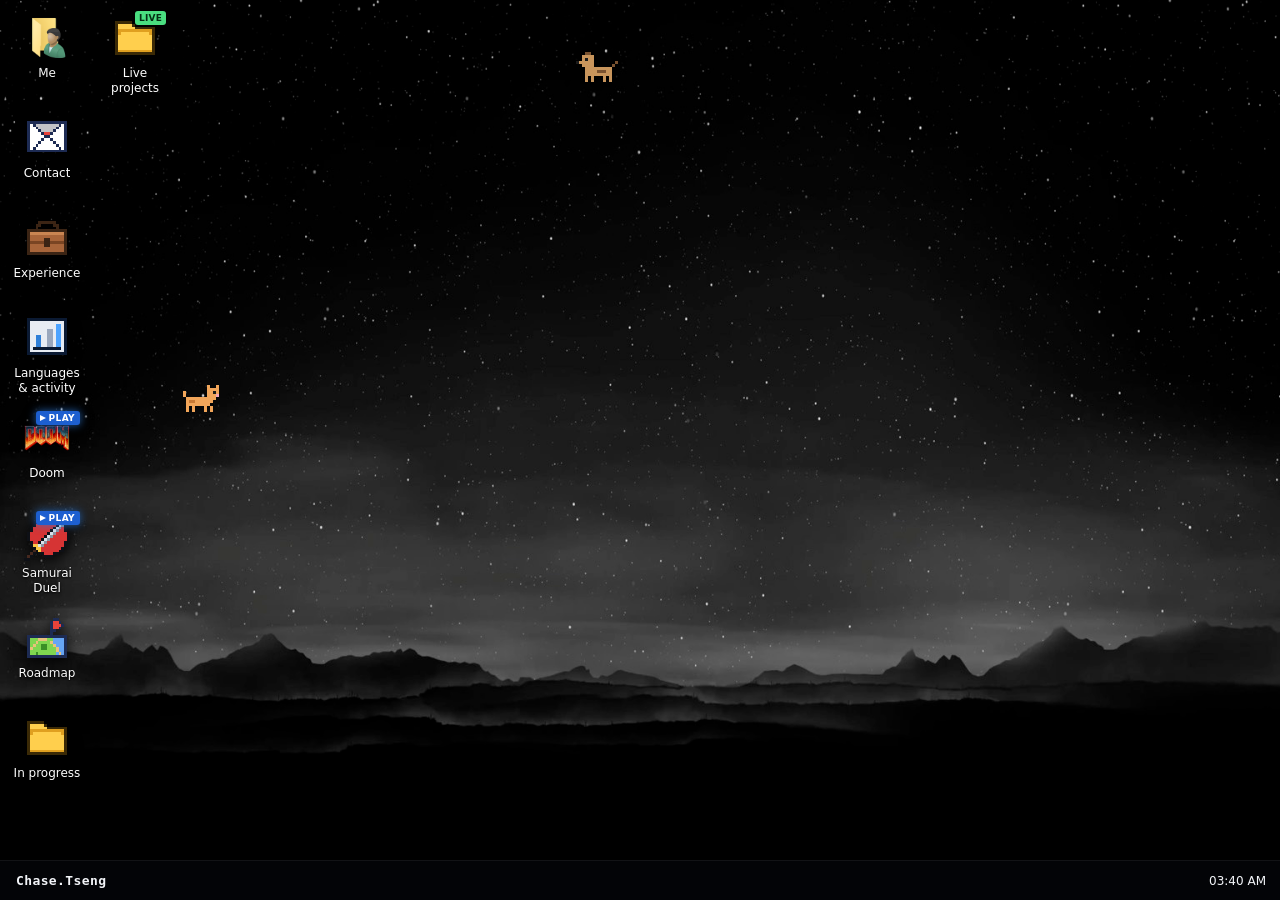
==== index.html @ 50e64ac9 "List claude-easy-mcp as live next to the Form limiter Co-Authored-By: Claude Opus 5.5 <noreply@anthr" ====
<!doctype html>
<html lang="en">
<head>
<meta charset="utf-8">
<meta name="viewport" content="width=device-width, initial-scale=1, viewport-fit=cover">
<title>Chase Tseng · ChaseOS</title>
<meta name="description" content="Chase Tseng, infrastructure and automation engineer in Hsinchu. A desktop in the browser with his live projects, experience and roadmap.">
<meta name="theme-color" content="#000000">
<link rel="stylesheet" href="./os/os.css?v=20261112a">
<script>document.documentElement.classList.add("js");</script>
</head>
<body>

<!-- Plain version: shown without JavaScript, and read by search engines. -->
<main class="fallback">
  <h1>Chase Tseng</h1>
  <p>Infrastructure and automation engineer in Hsinchu, Taiwan. I run IT systems and write the Python that automates them.</p>
  <h2>Live now</h2>
  <ul>
    <li><a href="https://2026ascdiscordbot-production.up.railway.app">ASC Bot admin console</a> (Railway)</li>
    <li><a href="https://chase5ws.github.io/2026_asc_web3_website/">ASC community website</a> (GitHub Pages)</li>
    <li><a href="https://chase5ws.github.io/2026_wow_forever_mbti/">WoW Forever MBTI quiz</a> (GitHub Pages)</li>
    <li><a href="https://2026googleformlimiter-production.up.railway.app">Google Form limiter</a> (Railway)</li>
    <li><a href="https://2026claudeeasymcp-production.up.railway.app">claude-easy-mcp</a> (Railway, owner sign-in)</li>
  </ul>
  <h2>Source</h2>
  <ul>
    <li><a href="https://github.com/chase5ws/2026_asc_discord_bot">ASC Bot</a></li>
    <li><a href="https://github.com/chase5ws/2026_asc_web3_website">ASC community website</a></li>
    <li><a href="https://github.com/chase5ws/2026_wow_forever_mbti">WoW Forever MBTI quiz</a></li>
    <li><a href="https://github.com/chase5ws/2026_google_wallpaper_customized">Live Wallpaper new tab</a></li>
    <li><a href="https://github.com/chase5ws/2026_google_form_limiter">Google Form limiter</a></li>
    <li><a href="https://github.com/chase5ws/2026_tool_si_fetch-_api_tool">RFID Backend Upload Tool</a></li>
    <li><a href="https://github.com/chase5ws/2026_system_python_leave_application_form">Automated Leave Request System</a></li>
    <li><a href="https://github.com/chase5ws/2026_system_python_work_report_log">Timesheet Analytics</a></li>
    <li><a href="https://github.com/chase5ws/2024_web3_solidity_asc_smart_contract">NFT Whitelist Smart Contract</a></li>
    <li><a href="https://github.com/chase5ws/2023_discord_python_auto_api_speaker">Trading Signals to Discord</a></li>
  </ul>
  <h2>Contact</h2>
  <p><a href="mailto:chase5ws@gmail.com">chase5ws@gmail.com</a> · <a href="https://www.linkedin.com/in/chase5ws/">LinkedIn</a> · <a href="https://github.com/chase5ws">GitHub</a> · <a href="https://github.com/chase5ws/chase5ws">Source of this site</a></p>
</main>

<div class="os" aria-label="ChaseOS desktop">
  <div id="wall" class="wall" aria-hidden="true">
    <video class="wall__video" src="./os/wallpaper.mp4" poster="./os/wallpaper.jpg" autoplay muted loop playsinline preload="auto"></video>
  </div>

  <div class="desktop" id="desktop">
    <h1 class="sr">Chase Tseng, infrastructure and automation engineer</h1>
    <ul id="icons" class="icons" aria-label="Desktop"></ul>
    <div id="windows" class="windows"></div>
  </div>

  <footer class="taskbar">
    <button type="button" id="tb-name" class="tb-name">Chase.Tseng</button>
    <time id="clock" class="clock"></time>
  </footer>
</div>

<script src="./os/data.js?v=20261112a"></script>
<script src="./os/os.js?v=20261112a"></script>
<script src="./os/zoo.js?v=20261112a"></script>
<script>
  // Respect reduced motion: show the still poster instead of the looping video.
  if (matchMedia("(prefers-reduced-motion: reduce)").matches) { const v = document.querySelector(".wall__video"); v.removeAttribute("autoplay"); v.pause(); }
</script>
</body>
</html>
---- os/os.css ----
/* ChaseOS: a simple dark desktop in the spirit of daedalOS. One icon, one thing. */
:root {
  color-scheme: dark;
  --font: "Segoe UI", system-ui, -apple-system, "Helvetica Neue", "Noto Sans TC", sans-serif;
  --mono: "Cascadia Code", "Cascadia Mono", "SF Mono", ui-monospace, Menlo, Consolas, monospace;
  --text: #f2f4f8;
  --muted: #a9b1bf;
  --accent: #3b9cff;
  --accent-ink: #ffffff;
  --live: #4ade80;
  --win: #121419;
  --win-bar: #0c0e12;
  --win-line: rgba(255, 255, 255, 0.09);
  --card: rgba(255, 255, 255, 0.05);
  --hover: rgba(255, 255, 255, 0.08);
  --press: rgba(255, 255, 255, 0.04);
  --taskbar: rgba(4, 5, 8, 0.92);
  --taskbar-h: 40px;
}

*, *::before, *::after { box-sizing: border-box; }
html, body { margin: 0; height: 100%; overflow: clip; }
body { font: 14px/1.5 var(--font); color: var(--text); background: #08111f; -webkit-font-smoothing: antialiased; }
button, input { font: inherit; color: inherit; }
button { cursor: default; }
a { color: var(--accent); }
svg { display: block; }
[hidden] { display: none !important; }
.sr { position: absolute; width: 1px; height: 1px; overflow: hidden; clip-path: inset(50%); white-space: nowrap; }
:focus-visible { outline: 2px solid var(--accent); outline-offset: 2px; }
body.is-dragging, body.is-dragging * { user-select: none; }

/* Plain page without JavaScript (also what search engines read). */
.fallback { max-width: 680px; margin: 0 auto; padding: 48px 20px; background: #fff; color: #1a1a1a; min-height: 100%; overflow: auto; }
.fallback a { color: #0b5cad; }
.os { display: none; }
.js .fallback { display: none; }
.js .os { display: block; height: 100dvh; }

/* ---------- wallpaper: looping night-sky video (os/wallpaper.mp4) ---------- */
.wall { position: fixed; inset: 0; z-index: 0; overflow: hidden; background: #000 url("./wallpaper.jpg") center / cover no-repeat; }
.wall__video { position: absolute; inset: 0; width: 100%; height: 100%; object-fit: cover; pointer-events: none; }

/* ---------- desktop ---------- */
.desktop { position: absolute; inset: 0 0 var(--taskbar-h) 0; z-index: 1; }
.icons { list-style: none; margin: 0; padding: 8px 6px; display: grid; grid-auto-flow: column; grid-template-rows: repeat(auto-fill, 96px); grid-auto-columns: 86px; gap: 4px 2px; height: 100%; align-content: start; }
.dicon { width: 82px; padding: 6px 2px 4px; display: grid; justify-items: center; gap: 5px; border: 1px solid transparent; background: none; color: #fff; text-align: center; font-size: 12px; line-height: 1.25; }
.dicon__img { position: relative; width: 46px; height: 46px; filter: drop-shadow(0 3px 6px rgba(0, 0, 0, 0.45)); }
.dicon__img > svg, .dicon__img > img { width: 46px; height: 46px; display: block; }
.dicon__img > img { border-radius: 10px; object-fit: cover; }
.dicon__live { position: absolute; right: -8px; top: -4px; padding: 0 4px; border-radius: 3px; background: var(--live); color: #052e14; font: 700 9px/14px var(--font); letter-spacing: 0.02em; }
.dicon__label { display: -webkit-box; -webkit-line-clamp: 2; -webkit-box-orient: vertical; overflow: hidden; overflow-wrap: anywhere; text-shadow: 0 1px 2px rgba(0, 0, 0, 0.9), 0 0 4px rgba(0, 0, 0, 0.6); }
.dicon:hover { background: rgba(255, 255, 255, 0.1); border-color: rgba(255, 255, 255, 0.14); }
.dicon.is-selected { background: rgba(59, 156, 255, 0.28); border-color: rgba(59, 156, 255, 0.55); }
.dicon.is-selected .dicon__label { -webkit-line-clamp: 4; }

/* ---------- windows ---------- */
.windows { position: absolute; inset: 0; pointer-events: none; }
.win { position: absolute; display: flex; flex-direction: column; min-width: 300px; min-height: 200px; pointer-events: auto; background: var(--win); border: 1px solid rgba(255, 255, 255, 0.12); box-shadow: 0 24px 60px rgba(0, 0, 0, 0.55), 0 2px 8px rgba(0, 0, 0, 0.4); overflow: hidden; outline: none; resize: both; }
.win:not(.is-active) { box-shadow: 0 12px 30px rgba(0, 0, 0, 0.4); }
.win:not(.is-active) .win__bar { color: var(--muted); }
.win.is-max { left: 0 !important; top: 0 !important; width: 100% !important; height: 100% !important; resize: none; border: 0; }
.win__bar { flex: none; display: flex; align-items: center; height: 32px; padding-left: 10px; gap: 8px; background: var(--win-bar); border-bottom: 1px solid var(--win-line); touch-action: none; }
.win.is-active .win__bar { background: #0f1218; }
.win__icon svg { width: 16px; height: 16px; }
.win__title { margin: 0; flex: 1; min-width: 0; font-size: 12px; font-weight: 400; white-space: nowrap; overflow: hidden; text-overflow: ellipsis; }
.win__btn { width: 44px; align-self: stretch; border: 0; background: none; display: grid; place-items: center; color: inherit; }
.win__btn svg { width: 10px; height: 10px; }
.win__btn:hover { background: var(--hover); }
.win__btn:active { background: var(--press); }
.win__btn--close:hover { background: #e81123; color: #fff; }
.win__body { flex: 1; min-height: 0; overflow: auto; }

/* window content */
.pad { padding: 22px 26px; }
.pad h3 { margin: 4px 0 8px; font-size: 24px; font-weight: 600; line-height: 1.2; }
.pad h4 { margin: 18px 0 4px; font-size: 15px; font-weight: 600; }
.pad p { margin: 0 0 8px; }
.muted { color: var(--muted); }
.small { font-size: 12px; }
.lede { font-size: 16px; }
.who { display: flex; align-items: center; gap: 16px; margin-bottom: 14px; }
.who h3 { margin: 0; }
.who p { margin: 0; }
.avatar { display: grid; place-items: center; width: 36px; height: 36px; border-radius: 50%; background: linear-gradient(135deg, #5aa2ff, #2557d6); color: #fff; font-weight: 700; font-size: 13px; flex: none; }
.avatar--l { width: 64px; height: 64px; font-size: 22px; }
.dot { display: inline-block; width: 8px; height: 8px; border-radius: 50%; background: var(--muted); flex: none; }
.status { display: inline-flex; align-items: center; gap: 8px; padding: 2px 10px; border-radius: 999px; background: var(--card); font-size: 12px; font-weight: 600; color: var(--muted); }
.status--live { color: var(--live); background: rgba(74, 222, 128, 0.12); }
.status--live .dot, .rows .dot { background: var(--live); box-shadow: 0 0 0 3px rgba(74, 222, 128, 0.2); }
.status--building { color: #fbbf24; background: rgba(251, 191, 36, 0.12); }
.status--building .dot { background: #fbbf24; }
.points { margin: 10px 0; padding-left: 20px; }
.points li { margin-bottom: 4px; }
.stack { margin-top: 12px !important; }
.actions { display: flex; flex-wrap: wrap; gap: 8px; margin-top: 18px; }
.btn { display: inline-flex; align-items: center; gap: 6px; min-height: 32px; padding: 0 14px; border: 1px solid rgba(255, 255, 255, 0.18); background: rgba(255, 255, 255, 0.06); color: var(--text); text-decoration: none; white-space: nowrap; }
.btn svg { width: 12px; height: 12px; }
.btn:hover { background: rgba(255, 255, 255, 0.12); }
.btn:active { background: rgba(255, 255, 255, 0.04); }
.btn--accent { background: var(--accent); border-color: var(--accent); color: var(--accent-ink); font-weight: 600; }
.btn--accent:hover { background: #5aaeff; }
.rows { list-style: none; margin: 10px 0 0; padding: 0; display: grid; gap: 6px; }
.rows li { display: grid; grid-template-columns: auto minmax(0, 1fr) auto; align-items: center; gap: 12px; padding: 8px 8px 8px 12px; background: var(--card); border: 1px solid var(--win-line); }
.rows span:nth-child(2) { display: grid; min-width: 0; }
.rows small { color: var(--muted); font-size: 12px; }
.hint { margin-top: 16px !important; }
.timeline { list-style: none; margin: 10px 0 0; padding: 0 0 0 18px; border-left: 2px solid var(--win-line); }
.timeline > li { position: relative; padding: 0 0 16px 8px; }
.timeline > li::before { content: ""; position: absolute; left: -25px; top: 6px; width: 10px; height: 10px; border-radius: 50%; background: var(--accent); box-shadow: 0 0 0 3px var(--win); }
.timeline h4 { margin: 0; }
.timeline p { margin: 0; }
.timeline ul { margin: 6px 0 0; padding-left: 18px; }
.steps { list-style: none; margin: 12px 0; padding: 0; display: grid; gap: 8px; }
.steps li { display: grid; grid-template-columns: 32px minmax(0, 1fr); gap: 12px; padding: 12px 14px; background: var(--card); border: 1px solid var(--win-line); }
.steps li.is-now { border-color: rgba(59, 156, 255, 0.6); }
.steps h4 { margin: 0; }
.steps p { margin: 0; }
.steps__n { display: grid; place-items: center; width: 30px; height: 30px; border-radius: 50%; background: var(--hover); font-weight: 600; }
.is-now .steps__n { background: var(--accent); }
.links { list-style: none; margin: 14px 0 0; padding: 0; display: grid; gap: 8px; }
.links li { display: grid; grid-template-columns: 84px minmax(0, 1fr); }
.links span { color: var(--muted); }


/* ---------- taskbar ---------- */
.taskbar { position: absolute; left: 0; right: 0; bottom: 0; z-index: 100001; height: var(--taskbar-h); display: flex; align-items: stretch; justify-content: space-between; background: var(--taskbar); backdrop-filter: blur(24px) saturate(1.4); -webkit-backdrop-filter: blur(24px) saturate(1.4); border-top: 1px solid rgba(255, 255, 255, 0.06); }
.tasks { list-style: none; margin: 0; padding: 0; display: flex; flex: 1; min-width: 0; overflow: hidden; }
.task { position: relative; height: 100%; display: flex; align-items: center; gap: 8px; width: 170px; padding: 0 10px; border: 0; background: none; font-size: 12px; text-align: left; }
.task svg { width: 22px; height: 22px; flex: none; }
.task span { white-space: nowrap; overflow: hidden; text-overflow: ellipsis; }
.task::after { content: ""; position: absolute; left: 4px; right: 4px; bottom: 0; height: 2px; background: var(--accent); opacity: 0.55; }
.task:hover { background: var(--hover); }
.task.is-active { background: rgba(255, 255, 255, 0.12); }
.task.is-active::after { opacity: 1; }
.clock { display: grid; align-content: center; padding: 0 14px; font-size: 12px; }
/* pixel zoo walking along the taskbar (os/zoo.js) */
.zoo { position: fixed; left: 0; top: 0; z-index: 100002; pointer-events: none; image-rendering: pixelated; }
.zoo-hover, .zoo-hover * { cursor: grab !important; }
.zoo-grabbing, .zoo-grabbing * { cursor: grabbing !important; user-select: none; }

/* ---------- small screens ---------- */
@media (max-width: 720px) {
  .icons { grid-auto-flow: row; grid-template-rows: none; grid-template-columns: repeat(4, minmax(0, 1fr)); grid-auto-columns: auto; height: auto; }
  .dicon { width: 100%; }
  .win { resize: none; }
  .task { width: auto; max-width: 140px; }
}
@media (prefers-reduced-motion: reduce) {
  *, *::before, *::after { transition: none !important; animation: none !important; }
}

/* project images used as icons */
.win__icon img, .task img { width: 18px; height: 18px; border-radius: 4px; object-fit: cover; display: block; }
.task img { width: 22px; height: 22px; }
.who__pic { width: 64px; height: 64px; flex: none; }
.who__pic svg, .who__pic img { width: 64px; height: 64px; display: block; border-radius: 14px; object-fit: cover; }
.rows__pic { width: 32px; height: 32px; }
.rows__pic svg, .rows__pic img { width: 32px; height: 32px; display: block; border-radius: 8px; object-fit: cover; }
.dicon__img > img { border-radius: 0; filter: drop-shadow(0 3px 6px rgba(0, 0, 0, 0.45)); }
.dicon__img > img[src*="asc-"], .dicon__img > img[src*="wallpaper"], .dicon__img > img[src*="form-limiter"] { border-radius: 10px; }
.empty { display: grid; place-content: center; text-align: center; height: 100%; }
.links li > span:last-child { color: var(--text); }
.links li > span:first-child { color: var(--muted); }
/* pixel icons stay crisp at any size */
img[src*="/contact."], img[src*="/experience."], img[src*="/roadmap."], img[src*="/mbti."], img[src*="/easy-mcp."], img[src*="/it-ops-ai."], img[src*="/asc-"], img[src*="/wallpaper."], img[src*="/form-limiter."], img[src*="/folder."], img[src*="/stats."], img[src*="/duel."] { image-rendering: pixelated; border-radius: 0 !important; object-fit: contain !important; }

/* Projects folder and stats card */
.folder { list-style: none; margin: 0; padding: 14px; display: flex; flex-wrap: wrap; gap: 6px; }
.dicon--dark .dicon__label { text-shadow: none; }
.dicon--dark:hover { background: var(--hover); }
.stats-card { margin-top: 8px; padding: 10px; border-radius: 6px; background: #f4f6f9; }
.stats-card img { display: block; width: 100%; height: auto; }

/* game windows: the page fills the window */
.win__body--frame { overflow: hidden; background: #000; }
.win__frame { display: block; width: 100%; height: 100%; border: 0; background: #000; }
body.is-dragging iframe { pointer-events: none; }
img[src*="/doom."] { object-fit: contain !important; border-radius: 0 !important; }

/* playable games: a small play badge on the desktop icon */
.dicon__play { position: absolute; right: -10px; top: -4px; display: flex; align-items: center; gap: 3px; padding: 0 5px 0 4px; border-radius: 3px; background: #1d5fd0; color: #fff; font: 700 9px/14px var(--font); letter-spacing: .04em; box-shadow: 0 0 8px rgba(42,118,210,.8); white-space: nowrap; }
.dicon__play::before { content: ""; border-left: 6px solid #fff; border-top: 3.5px solid transparent; border-bottom: 3.5px solid transparent; }
.dicon:hover .dicon__play { background: #2a76d2; box-shadow: 0 0 12px rgba(80,150,255,.95); }

/* game launcher shown before a game loads */
.launch { height: 100%; overflow: auto; padding: 22px 26px; display: flex; flex-direction: column; gap: 14px; background: radial-gradient(ellipse at 50% 0%, #0b1a33 0%, #05070b 70%); }
.launch__head { display: flex; align-items: center; gap: 14px; }
.launch__head h3 { margin: 0 0 2px; }
.launch__head p { margin: 0; }
.launch__pic img { width: 64px; height: 64px; object-fit: contain; display: block; }
.keys { border-collapse: collapse; font-size: 13px; }
.keys td { padding: 4px 12px 4px 0; vertical-align: middle; }
.keys td:first-child { white-space: nowrap; width: 1%; }
.keys kbd { display: inline-block; min-width: 22px; padding: 2px 7px; border: 1px solid #2a76d2; border-radius: 4px; background: #101a2a; color: #cfe3ff; font: 600 12px/18px "Cascadia Mono", ui-monospace, Menlo, monospace; text-align: center; }
.launch__mouse { display: flex; align-items: center; gap: 10px; font-size: 13px; }
.launch__mouse input { flex: 0 1 220px; accent-color: #2a76d2; }
.launch__mouse output { font: 600 12px "Cascadia Mono", ui-monospace, Menlo, monospace; color: #cfe3ff; min-width: 46px; }
.launch__go { align-self: flex-start; padding: 8px 22px; font-size: 14px; }

/* taskbar name: opens This PC */
.tb-name { border: 0; background: none; padding: 0 16px; color: var(--text); font: 600 13px/1 "Cascadia Mono", ui-monospace, Menlo, Consolas, monospace; letter-spacing: .03em; }
.tb-name:hover, .tb-name:focus-visible { background: var(--hover); color: #6fb2ff; outline: none; }
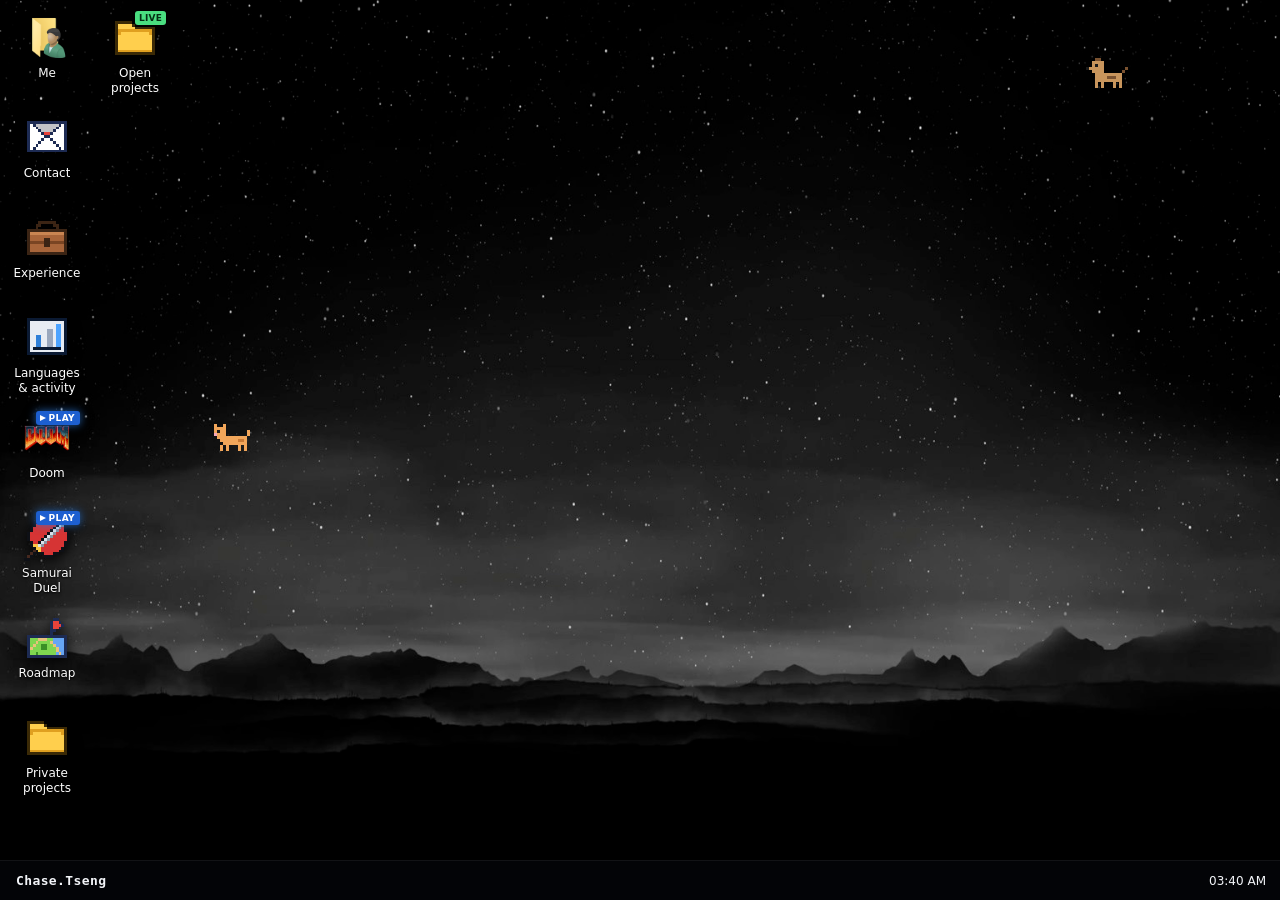
==== commit 06b6ef6d: "Split projects into open and private Open projects keep repo and live demo links; private ones (ASC " ====
--- a/index.html
+++ b/index.html
@@ -6,7 +6,7 @@
 <title>Chase Tseng · ChaseOS</title>
 <meta name="description" content="Chase Tseng, infrastructure and automation engineer in Hsinchu. A desktop in the browser with his live projects, experience and roadmap.">
 <meta name="theme-color" content="#000000">
-<link rel="stylesheet" href="./os/os.css?v=20261112a">
+<link rel="stylesheet" href="./os/os.css?v=20261112b">
 <script>document.documentElement.classList.add("js");</script>
 </head>
 <body>
@@ -15,17 +15,14 @@
 <main class="fallback">
   <h1>Chase Tseng</h1>
   <p>Infrastructure and automation engineer in Hsinchu, Taiwan. I run IT systems and write the Python that automates them.</p>
-  <h2>Live now</h2>
+  <h2>Open projects: live demos</h2>
   <ul>
-    <li><a href="https://2026ascdiscordbot-production.up.railway.app">ASC Bot admin console</a> (Railway)</li>
     <li><a href="https://chase5ws.github.io/2026_asc_web3_website/">ASC community website</a> (GitHub Pages)</li>
     <li><a href="https://chase5ws.github.io/2026_wow_forever_mbti/">WoW Forever MBTI quiz</a> (GitHub Pages)</li>
     <li><a href="https://2026googleformlimiter-production.up.railway.app">Google Form limiter</a> (Railway)</li>
-    <li><a href="https://2026claudeeasymcp-production.up.railway.app">claude-easy-mcp</a> (Railway, owner sign-in)</li>
   </ul>
-  <h2>Source</h2>
+  <h2>Open projects: source</h2>
   <ul>
-    <li><a href="https://github.com/chase5ws/2026_asc_discord_bot">ASC Bot</a></li>
     <li><a href="https://github.com/chase5ws/2026_asc_web3_website">ASC community website</a></li>
     <li><a href="https://github.com/chase5ws/2026_wow_forever_mbti">WoW Forever MBTI quiz</a></li>
     <li><a href="https://github.com/chase5ws/2026_google_wallpaper_customized">Live Wallpaper new tab</a></li>
@@ -35,6 +32,12 @@
     <li><a href="https://github.com/chase5ws/2026_system_python_work_report_log">Timesheet Analytics</a></li>
     <li><a href="https://github.com/chase5ws/2024_web3_solidity_asc_smart_contract">NFT Whitelist Smart Contract</a></li>
     <li><a href="https://github.com/chase5ws/2023_discord_python_auto_api_speaker">Trading Signals to Discord</a></li>
+  </ul>
+  <h2>Private projects</h2>
+  <ul>
+    <li>ASC Bot, a Discord bot that communities license per server, run from a web admin</li>
+    <li>claude-easy-mcp, one MCP server that gives every AI coding agent the same project memory</li>
+    <li>IT Ops AI Assistant, a LINE bot that answers IT questions from internal SOPs (building)</li>
   </ul>
   <h2>Contact</h2>
   <p><a href="mailto:chase5ws@gmail.com">chase5ws@gmail.com</a> · <a href="https://www.linkedin.com/in/chase5ws/">LinkedIn</a> · <a href="https://github.com/chase5ws">GitHub</a> · <a href="https://github.com/chase5ws/chase5ws">Source of this site</a></p>
@@ -57,9 +60,9 @@
   </footer>
 </div>
 
-<script src="./os/data.js?v=20261112a"></script>
-<script src="./os/os.js?v=20261112a"></script>
-<script src="./os/zoo.js?v=20261112a"></script>
+<script src="./os/data.js?v=20261112b"></script>
+<script src="./os/os.js?v=20261112b"></script>
+<script src="./os/zoo.js?v=20261112b"></script>
 <script>
   // Respect reduced motion: show the still poster instead of the looping video.
   if (matchMedia("(prefers-reduced-motion: reduce)").matches) { const v = document.querySelector(".wall__video"); v.removeAttribute("autoplay"); v.pause(); }
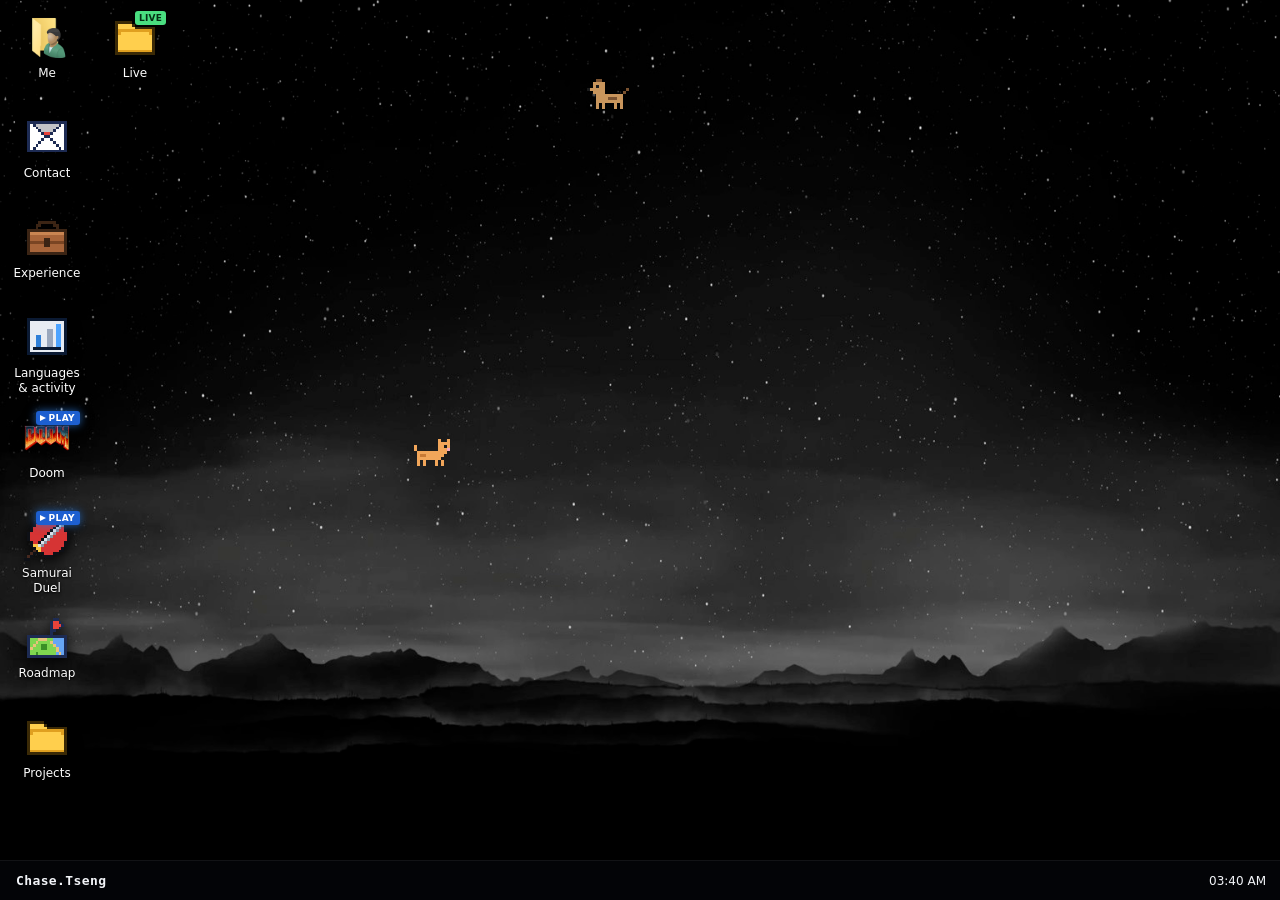
==== commit 58449dd2: "Split README into public sites, public projects and private projects ASC Bot joins the public sites " ====
--- a/index.html
+++ b/index.html
@@ -6,7 +6,7 @@
 <title>Chase Tseng · ChaseOS</title>
 <meta name="description" content="Chase Tseng, infrastructure and automation engineer in Hsinchu. A desktop in the browser with his live projects, experience and roadmap.">
 <meta name="theme-color" content="#000000">
-<link rel="stylesheet" href="./os/os.css?v=20261112b">
+<link rel="stylesheet" href="./os/os.css?v=20261112c">
 <script>document.documentElement.classList.add("js");</script>
 </head>
 <body>
@@ -15,27 +15,24 @@
 <main class="fallback">
   <h1>Chase Tseng</h1>
   <p>Infrastructure and automation engineer in Hsinchu, Taiwan. I run IT systems and write the Python that automates them.</p>
-  <h2>Open projects: live demos</h2>
+  <h2>Public sites</h2>
   <ul>
+    <li><a href="https://chase5ws.github.io/2026_wow_forever_mbti/">WoW Forever MBTI quiz</a> (GitHub Pages)</li>
     <li><a href="https://chase5ws.github.io/2026_asc_web3_website/">ASC community website</a> (GitHub Pages)</li>
-    <li><a href="https://chase5ws.github.io/2026_wow_forever_mbti/">WoW Forever MBTI quiz</a> (GitHub Pages)</li>
     <li><a href="https://2026googleformlimiter-production.up.railway.app">Google Form limiter</a> (Railway)</li>
+    <li><a href="https://2026ascdiscordbot-production.up.railway.app">ASC Bot admin console demo</a> (Railway)</li>
   </ul>
-  <h2>Open projects: source</h2>
+  <h2>Public projects</h2>
   <ul>
-    <li><a href="https://github.com/chase5ws/2026_asc_web3_website">ASC community website</a></li>
-    <li><a href="https://github.com/chase5ws/2026_wow_forever_mbti">WoW Forever MBTI quiz</a></li>
     <li><a href="https://github.com/chase5ws/2026_google_wallpaper_customized">Live Wallpaper new tab</a></li>
-    <li><a href="https://github.com/chase5ws/2026_google_form_limiter">Google Form limiter</a></li>
+    <li><a href="https://github.com/chase5ws/2024_web3_solidity_asc_smart_contract">NFT Whitelist Smart Contract</a></li>
     <li><a href="https://github.com/chase5ws/2026_tool_si_fetch-_api_tool">RFID Backend Upload Tool</a></li>
+    <li><a href="https://github.com/chase5ws/2026_system_python_work_report_log">Timesheet Analytics</a></li>
     <li><a href="https://github.com/chase5ws/2026_system_python_leave_application_form">Automated Leave Request System</a></li>
-    <li><a href="https://github.com/chase5ws/2026_system_python_work_report_log">Timesheet Analytics</a></li>
-    <li><a href="https://github.com/chase5ws/2024_web3_solidity_asc_smart_contract">NFT Whitelist Smart Contract</a></li>
     <li><a href="https://github.com/chase5ws/2023_discord_python_auto_api_speaker">Trading Signals to Discord</a></li>
   </ul>
   <h2>Private projects</h2>
   <ul>
-    <li>ASC Bot, a Discord bot that communities license per server, run from a web admin</li>
     <li>claude-easy-mcp, one MCP server that gives every AI coding agent the same project memory</li>
     <li>IT Ops AI Assistant, a LINE bot that answers IT questions from internal SOPs (building)</li>
   </ul>
@@ -60,9 +57,9 @@
   </footer>
 </div>
 
-<script src="./os/data.js?v=20261112b"></script>
-<script src="./os/os.js?v=20261112b"></script>
-<script src="./os/zoo.js?v=20261112b"></script>
+<script src="./os/data.js?v=20261112c"></script>
+<script src="./os/os.js?v=20261112c"></script>
+<script src="./os/zoo.js?v=20261112c"></script>
 <script>
   // Respect reduced motion: show the still poster instead of the looping video.
   if (matchMedia("(prefers-reduced-motion: reduce)").matches) { const v = document.querySelector(".wall__video"); v.removeAttribute("autoplay"); v.pause(); }
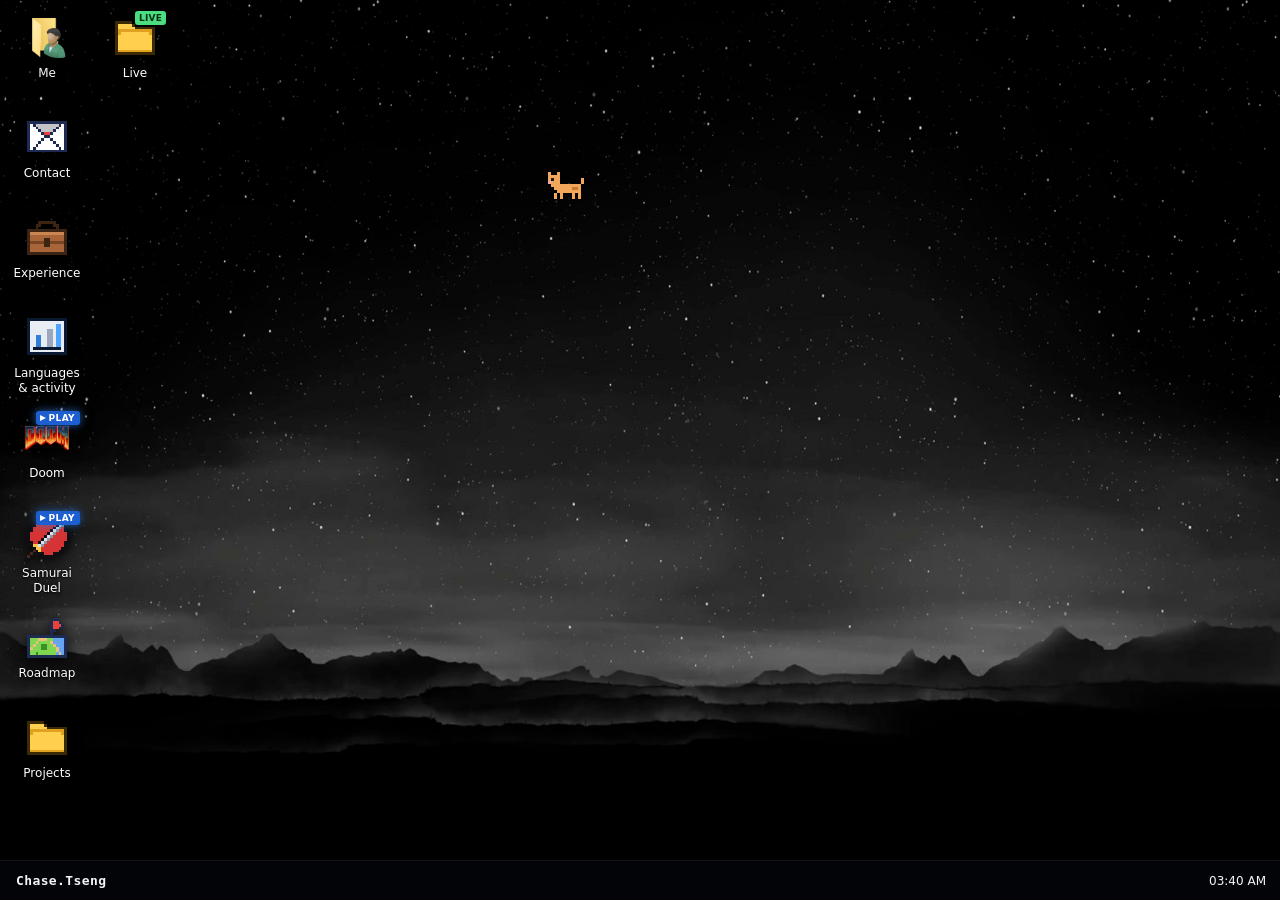
==== commit db20ea7d: "Build README and index project lists from os/data.js os/data.js is now the only place to edit projec" ====
--- a/index.html
+++ b/index.html
@@ -6,7 +6,7 @@
 <title>Chase Tseng · ChaseOS</title>
 <meta name="description" content="Chase Tseng, infrastructure and automation engineer in Hsinchu. A desktop in the browser with his live projects, experience and roadmap.">
 <meta name="theme-color" content="#000000">
-<link rel="stylesheet" href="./os/os.css?v=20261112c">
+<link rel="stylesheet" href="./os/os.css?v=5a03e5559f">
 <script>document.documentElement.classList.add("js");</script>
 </head>
 <body>
@@ -15,27 +15,29 @@
 <main class="fallback">
   <h1>Chase Tseng</h1>
   <p>Infrastructure and automation engineer in Hsinchu, Taiwan. I run IT systems and write the Python that automates them.</p>
+  <!-- lists:start -->
   <h2>Public sites</h2>
   <ul>
+    <li><a href="https://2026ascdiscordbot-production.up.railway.app">ASC Bot</a> (Railway, source private)</li>
+    <li><a href="https://chase5ws.github.io/2026_asc_web3_website/">ASC community website</a> (GitHub Pages)</li>
     <li><a href="https://chase5ws.github.io/2026_wow_forever_mbti/">WoW Forever MBTI quiz</a> (GitHub Pages)</li>
-    <li><a href="https://chase5ws.github.io/2026_asc_web3_website/">ASC community website</a> (GitHub Pages)</li>
     <li><a href="https://2026googleformlimiter-production.up.railway.app">Google Form limiter</a> (Railway)</li>
-    <li><a href="https://2026ascdiscordbot-production.up.railway.app">ASC Bot admin console demo</a> (Railway)</li>
   </ul>
   <h2>Public projects</h2>
   <ul>
-    <li><a href="https://github.com/chase5ws/2026_google_wallpaper_customized">Live Wallpaper new tab</a></li>
-    <li><a href="https://github.com/chase5ws/2024_web3_solidity_asc_smart_contract">NFT Whitelist Smart Contract</a></li>
-    <li><a href="https://github.com/chase5ws/2026_tool_si_fetch-_api_tool">RFID Backend Upload Tool</a></li>
-    <li><a href="https://github.com/chase5ws/2026_system_python_work_report_log">Timesheet Analytics</a></li>
-    <li><a href="https://github.com/chase5ws/2026_system_python_leave_application_form">Automated Leave Request System</a></li>
-    <li><a href="https://github.com/chase5ws/2023_discord_python_auto_api_speaker">Trading Signals to Discord</a></li>
+    <li><a href="https://github.com/chase5ws/2026_google_wallpaper_customized">Live Wallpaper new tab</a>, a Chrome extension for animated wallpapers and draggable widgets</li>
+    <li><a href="https://github.com/chase5ws/2026_tool_si_fetch-_api_tool">RFID Backend Upload Tool</a>, Excel to PHP backend sync for production stations</li>
+    <li><a href="https://github.com/chase5ws/2026_system_python_leave_application_form">Automated Leave Request System</a>, ready-to-sign Excel leave forms</li>
+    <li><a href="https://github.com/chase5ws/2026_system_python_work_report_log">Timesheet Analytics</a>, weighted charts from multi-sheet work logs</li>
+    <li><a href="https://github.com/chase5ws/2024_web3_solidity_asc_smart_contract">NFT Whitelist Smart Contract</a>, whitelist minting live on Polygon</li>
+    <li><a href="https://github.com/chase5ws/2023_discord_python_auto_api_speaker">Trading Signals to Discord</a>, MACD and RSI strategies with webhook alerts</li>
   </ul>
   <h2>Private projects</h2>
   <ul>
-    <li>claude-easy-mcp, one MCP server that gives every AI coding agent the same project memory</li>
+    <li>claude-easy-mcp, one MCP server that gives Claude, Codex and Cursor shared project memory, handoffs and skills</li>
     <li>IT Ops AI Assistant, a LINE bot that answers IT questions from internal SOPs (building)</li>
   </ul>
+  <!-- lists:end -->
   <h2>Contact</h2>
   <p><a href="mailto:chase5ws@gmail.com">chase5ws@gmail.com</a> · <a href="https://www.linkedin.com/in/chase5ws/">LinkedIn</a> · <a href="https://github.com/chase5ws">GitHub</a> · <a href="https://github.com/chase5ws/chase5ws">Source of this site</a></p>
 </main>
@@ -57,9 +59,9 @@
   </footer>
 </div>
 
-<script src="./os/data.js?v=20261112c"></script>
-<script src="./os/os.js?v=20261112c"></script>
-<script src="./os/zoo.js?v=20261112c"></script>
+<script src="./os/data.js?v=5a03e5559f"></script>
+<script src="./os/os.js?v=5a03e5559f"></script>
+<script src="./os/zoo.js?v=5a03e5559f"></script>
 <script>
   // Respect reduced motion: show the still poster instead of the looping video.
   if (matchMedia("(prefers-reduced-motion: reduce)").matches) { const v = document.querySelector(".wall__video"); v.removeAttribute("autoplay"); v.pause(); }
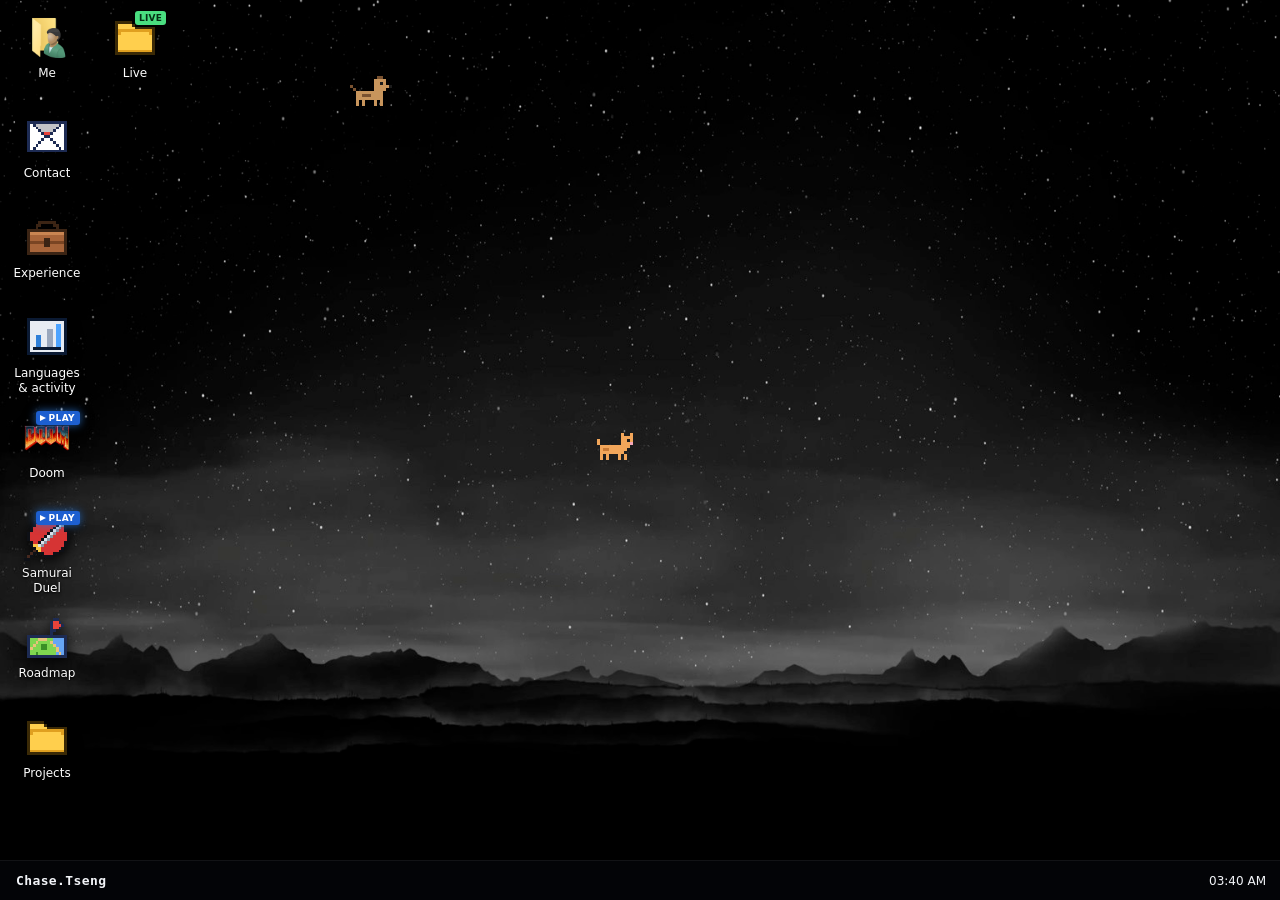
==== commit fefddc16: "聯絡信箱改為 contact@chase5ws.com Co-Authored-By: Claude Opus 5.5 <noreply@anthropic.com>" ====
--- a/index.html
+++ b/index.html
@@ -39,7 +39,7 @@
   </ul>
   <!-- lists:end -->
   <h2>Contact</h2>
-  <p><a href="mailto:chase5ws@gmail.com">chase5ws@gmail.com</a> · <a href="https://www.linkedin.com/in/chase5ws/">LinkedIn</a> · <a href="https://github.com/chase5ws">GitHub</a> · <a href="https://github.com/chase5ws/chase5ws">Source of this site</a></p>
+  <p><a href="mailto:contact@chase5ws.com">contact@chase5ws.com</a> · <a href="https://www.linkedin.com/in/chase5ws/">LinkedIn</a> · <a href="https://github.com/chase5ws">GitHub</a> · <a href="https://github.com/chase5ws/chase5ws">Source of this site</a></p>
 </main>
 
 <div class="os" aria-label="ChaseOS desktop">
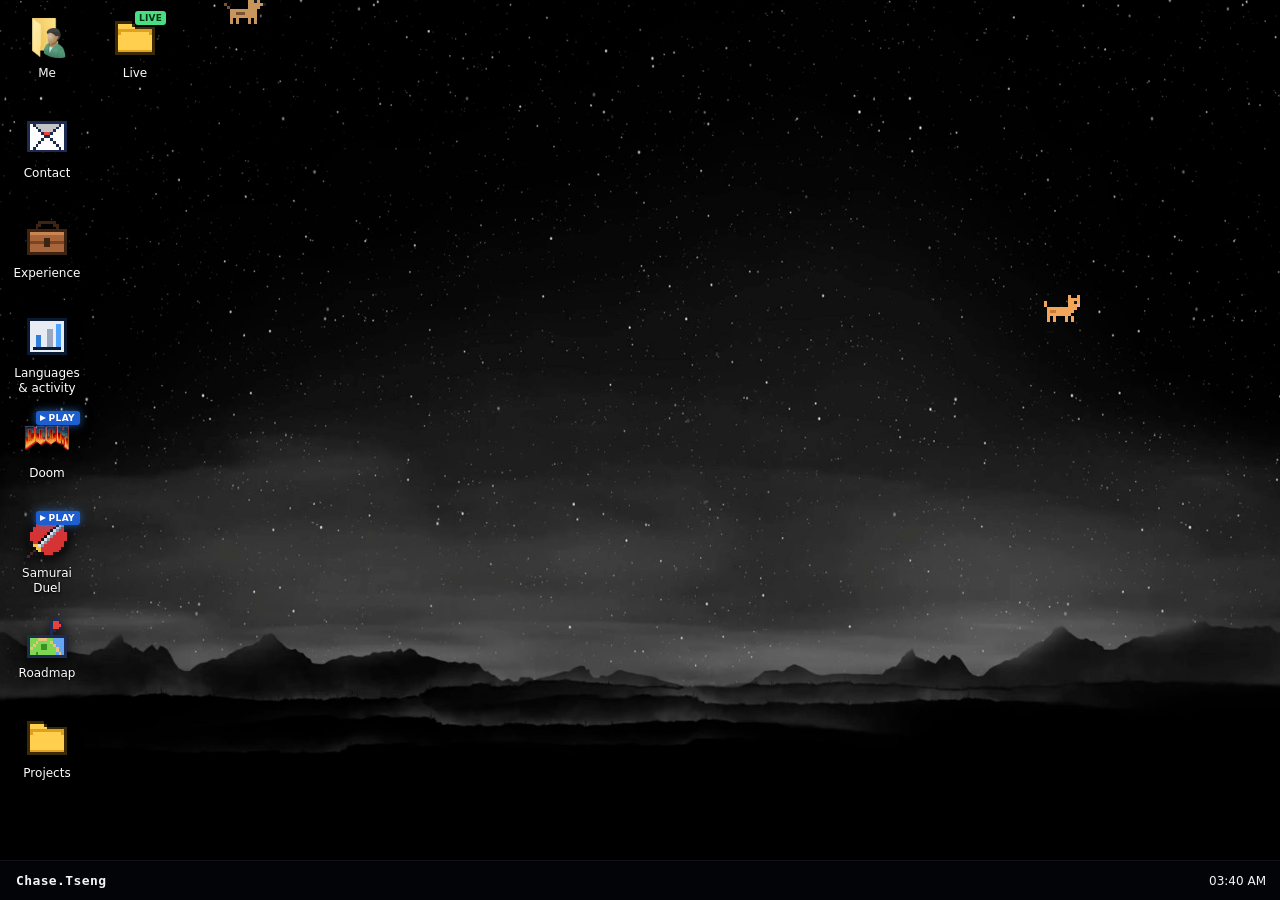
==== commit 8a5b9170: "Update project lists - [Skip GitHub Action]" ====
--- a/index.html
+++ b/index.html
@@ -6,7 +6,7 @@
 <title>Chase Tseng · ChaseOS</title>
 <meta name="description" content="Chase Tseng, infrastructure and automation engineer in Hsinchu. A desktop in the browser with his live projects, experience and roadmap.">
 <meta name="theme-color" content="#000000">
-<link rel="stylesheet" href="./os/os.css?v=5a03e5559f">
+<link rel="stylesheet" href="./os/os.css?v=6fe7278802">
 <script>document.documentElement.classList.add("js");</script>
 </head>
 <body>
@@ -59,9 +59,9 @@
   </footer>
 </div>
 
-<script src="./os/data.js?v=5a03e5559f"></script>
-<script src="./os/os.js?v=5a03e5559f"></script>
-<script src="./os/zoo.js?v=5a03e5559f"></script>
+<script src="./os/data.js?v=6fe7278802"></script>
+<script src="./os/os.js?v=6fe7278802"></script>
+<script src="./os/zoo.js?v=6fe7278802"></script>
 <script>
   // Respect reduced motion: show the still poster instead of the looping video.
   if (matchMedia("(prefers-reduced-motion: reduce)").matches) { const v = document.querySelector(".wall__video"); v.removeAttribute("autoplay"); v.pause(); }
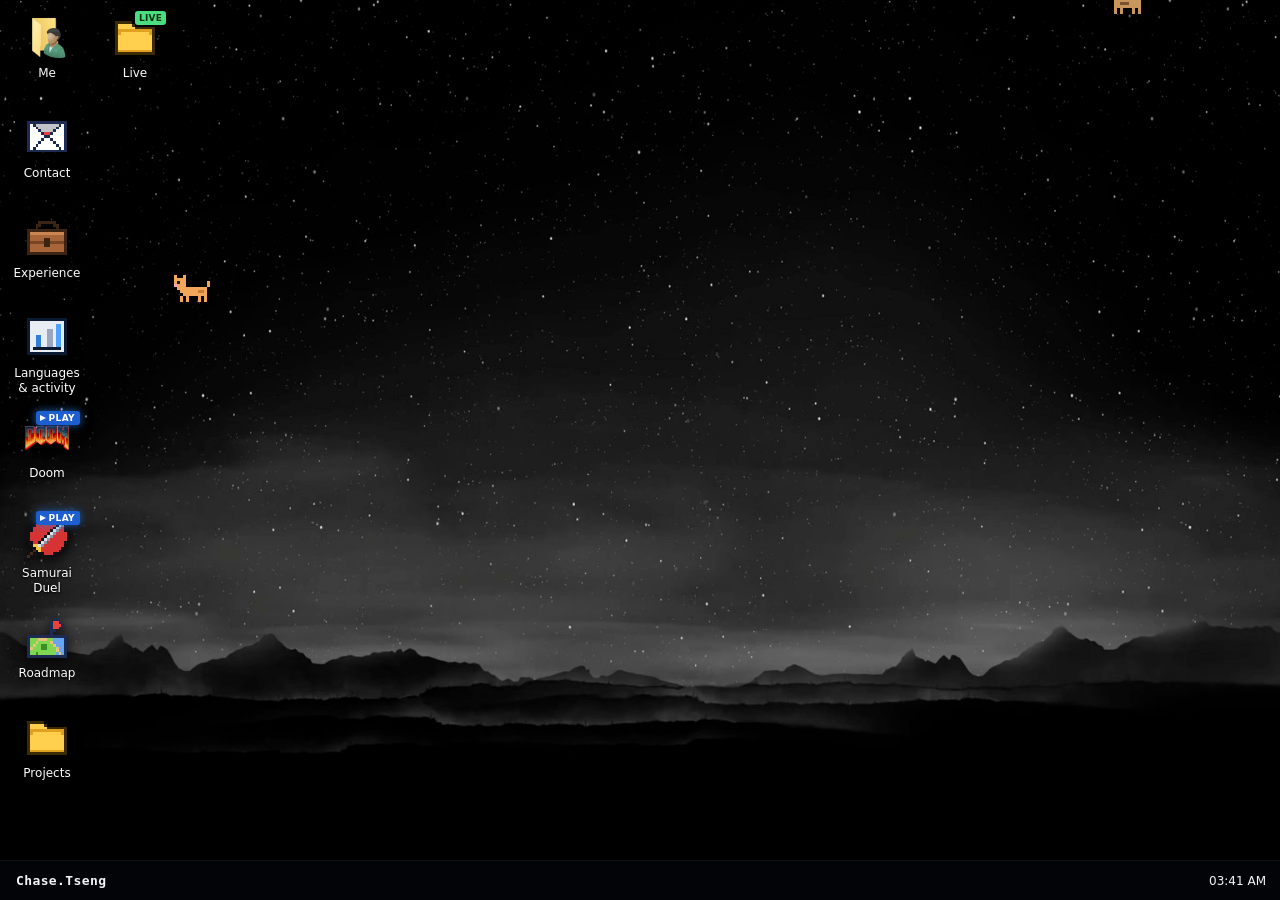
==== commit a1fc5341: "Use custom domains for Railway links in index.html Co-Authored-By: Claude Opus 5.5 <noreply@anthropi" ====
--- a/index.html
+++ b/index.html
@@ -18,10 +18,10 @@
   <!-- lists:start -->
   <h2>Public sites</h2>
   <ul>
-    <li><a href="https://2026ascdiscordbot-production.up.railway.app">ASC Bot</a> (Railway, source private)</li>
+    <li><a href="https://ascbot.chase5ws.com">ASC Bot</a> (Railway, source private)</li>
     <li><a href="https://chase5ws.github.io/2026_asc_web3_website/">ASC community website</a> (GitHub Pages)</li>
     <li><a href="https://chase5ws.github.io/2026_wow_forever_mbti/">WoW Forever MBTI quiz</a> (GitHub Pages)</li>
-    <li><a href="https://2026googleformlimiter-production.up.railway.app">Google Form limiter</a> (Railway)</li>
+    <li><a href="https://formlimiter.chase5ws.com">Google Form limiter</a> (Railway)</li>
   </ul>
   <h2>Public projects</h2>
   <ul>
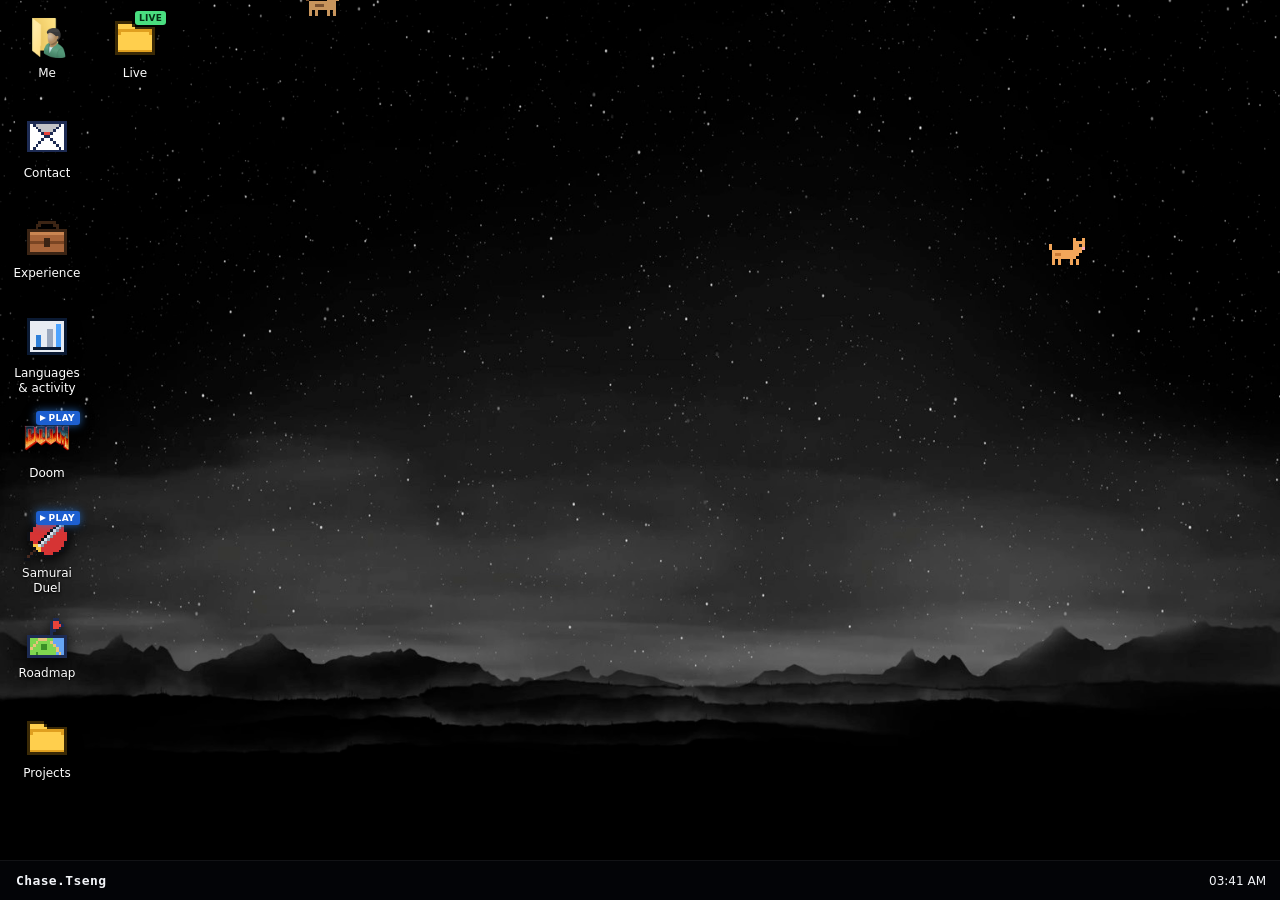
==== commit 478273e9: "Update project lists - [Skip GitHub Action]" ====
--- a/index.html
+++ b/index.html
@@ -6,7 +6,7 @@
 <title>Chase Tseng · ChaseOS</title>
 <meta name="description" content="Chase Tseng, infrastructure and automation engineer in Hsinchu. A desktop in the browser with his live projects, experience and roadmap.">
 <meta name="theme-color" content="#000000">
-<link rel="stylesheet" href="./os/os.css?v=6fe7278802">
+<link rel="stylesheet" href="./os/os.css?v=eddce97414">
 <script>document.documentElement.classList.add("js");</script>
 </head>
 <body>
@@ -59,9 +59,9 @@
   </footer>
 </div>
 
-<script src="./os/data.js?v=6fe7278802"></script>
-<script src="./os/os.js?v=6fe7278802"></script>
-<script src="./os/zoo.js?v=6fe7278802"></script>
+<script src="./os/data.js?v=eddce97414"></script>
+<script src="./os/os.js?v=eddce97414"></script>
+<script src="./os/zoo.js?v=eddce97414"></script>
 <script>
   // Respect reduced motion: show the still poster instead of the looping video.
   if (matchMedia("(prefers-reduced-motion: reduce)").matches) { const v = document.querySelector(".wall__video"); v.removeAttribute("autoplay"); v.pause(); }
